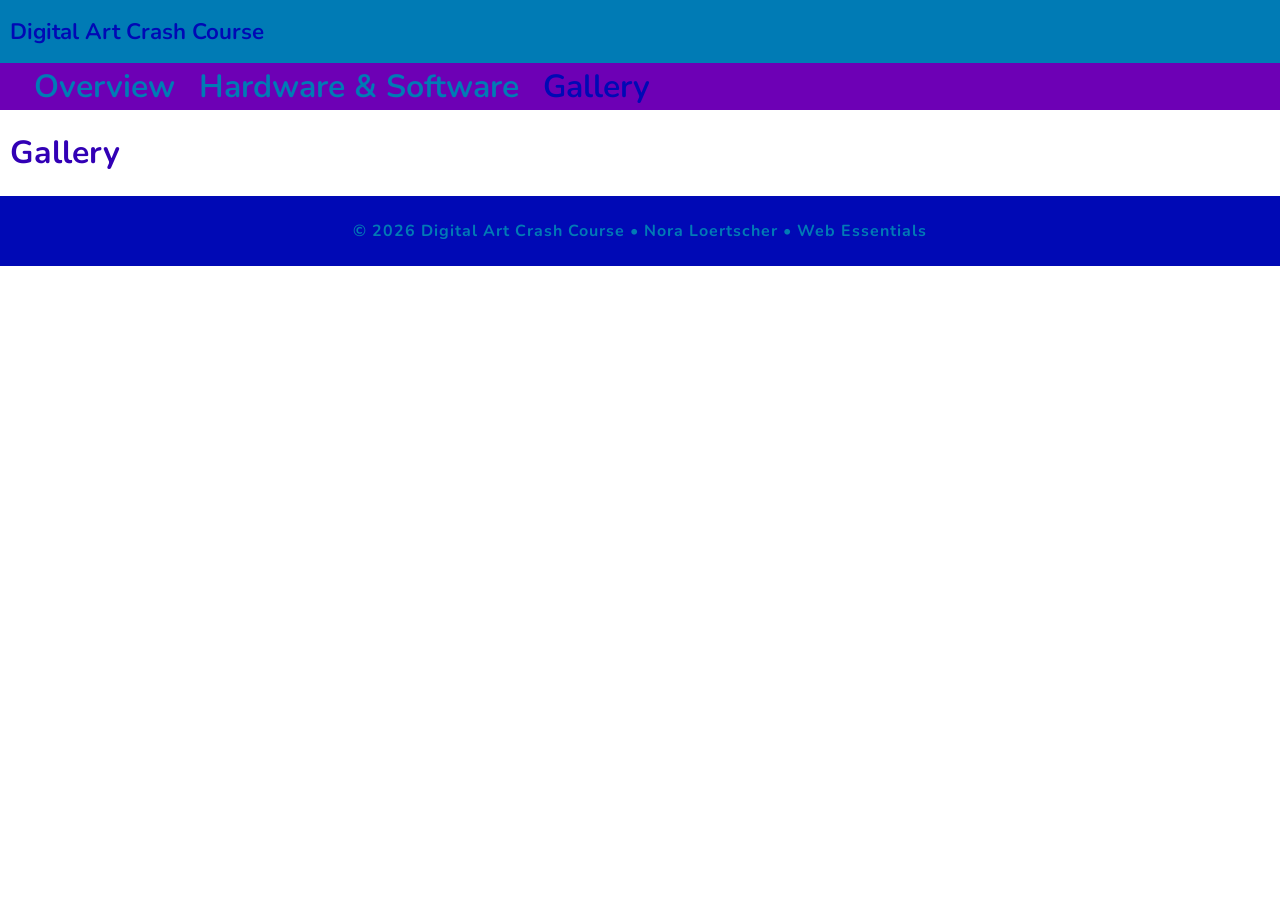
==== gallery.html @ ebd36369 "Added gallery page" ====
<!doctype html>
<html lang="en">
<head>
    <meta charset="UTF-8">
    <meta name="description" content="Digital Art Crash Course is a resource for beginning digital artists to learn how they can get into it"/>
    <meta name="author" content="Nora Loertscher"/>
    <meta name="viewport" content="width=device-width, initial-scale=1">
    <title>Digital Art Crash Course: Where to Start</title>
    
    <link rel="preconnect" href="https://fonts.googleapis.com">
    <link rel="preconnect" href="https://fonts.gstatic.com" crossorigin>
    <link href="https://fonts.googleapis.com/css2?family=Nunito:ital,wght@0,200..1000;1,200..1000&display=swap" rel="stylesheet">
    
    <link rel="stylesheet" href="styles.css">
</head>
<body>
    <!-- start the page header -->
    <header>
        <span>Digital Art Crash Course</span>
    </header>
    
    <!-- start the page navigation -->
    <nav>
        <ul>
            <li><a href="index.html">Overview</a></li>
            <li><a href="hardwareandsoftware.html">Hardware & Software</a></li>
            <li class="active"><a href="gallery.html">Gallery</a></li>
        </ul>
    </nav>
    
    <!-- start the page main -->
    <main>
        <h1>Gallery</h1>

        
    </main>
    
    <!-- start the page footer -->
    <footer>
        <p>&copy; 2026 Digital Art Crash Course &bull; Nora Loertscher &bull; Web Essentials</p>
    </footer>
</body>
</html>
---- styles.css ----
body{
    font-family: "Nunito", sans-serif;
    margin: 0;
}

header{
    background-color: #007bb5;
    padding: 1rem 10px;
}

header span{
    font-weight: 675;
    font-size: 1.4rem;
    color: #0009b5;
}

nav {
    background-color: #6d00b5;
}

nav ul{
    margin: 0;
    list-style-type: none;
    display: flex;
    padding: 2px 10px;
}

nav a{
    text-decoration: none;
    display: block;
    color: #007bb5;
    padding-left: 1.5rem;
    font-size: 2rem;
    font-weight: 650;
}

nav a:hover{
    color: #0009b5;
}

nav li.active a{
    color: #0009b5;
}

/* main */

main{
    padding: 0 10px;
}

main h1{
    color: #3200b5;
}

main h2{
    color: #0042b5;
}

main ul{
    list-style-type: circle;
}

main p{
    margin: 0;
    color: #120024;
}

main a{
    text-decoration: none;
    color: #0042b5;
}

main a:hover{
    color: #3200b5;
}

main li{
    color: #120024;
}

main ol li{
    padding-bottom: 5px;
}

main dl{
    padding-left: .8rem;
}

main dl dt{
    font-size: 1.1rem;
    color: #007bb5;
}

main dl dd{
    padding-bottom: 8px;
    color: #120024;
    font-size: .93rem;
}

main address{
    background-color: #007bb5;
    border-radius: 5px;
    border-style: dotted;
    border-color: #6d00b5;
    margin-bottom: .6rem;
}

main address a{
    color: #3200b5;
}

main address a:hover{
    color: #6d00b5;
}

footer{
    background-color: #0009b5;
    padding: .5rem 0;
}

footer p{
    text-align: center;
    color: #007bb5;
    letter-spacing: 1px;
    font-weight: 700;
}
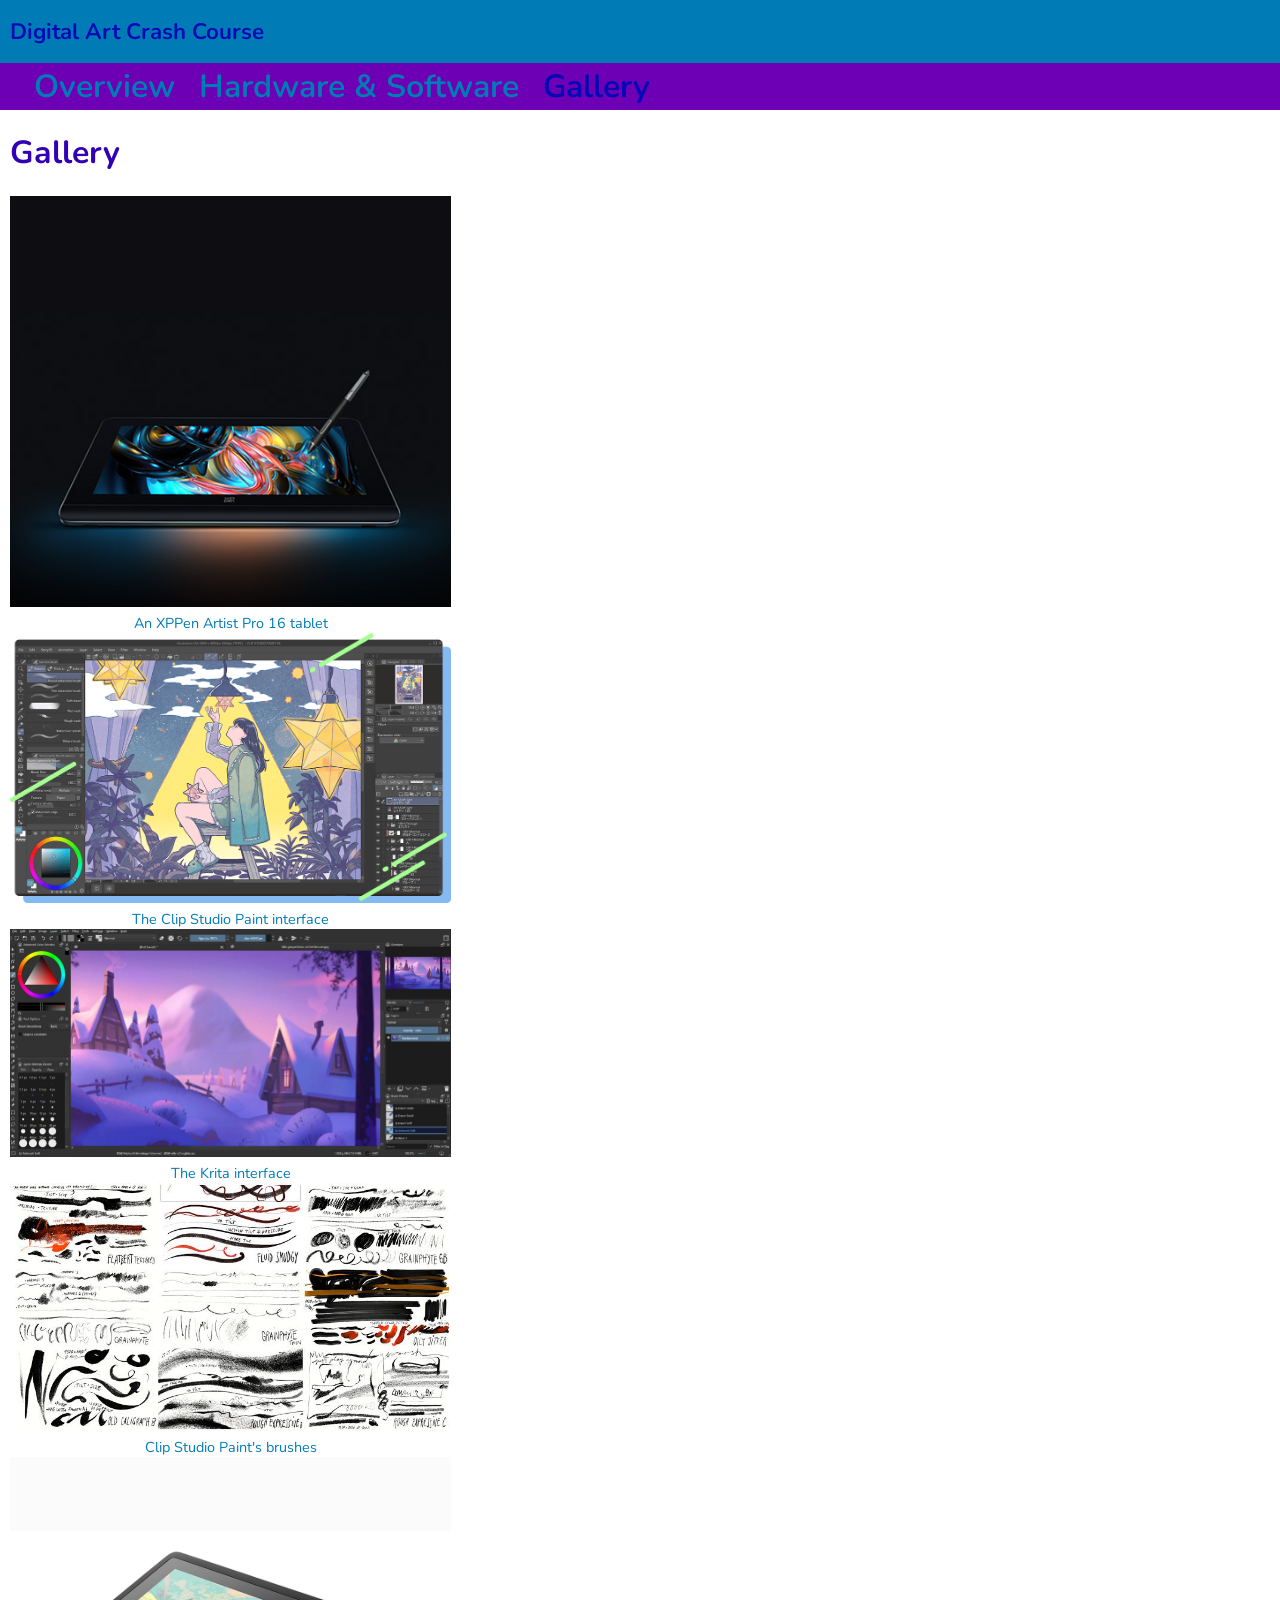
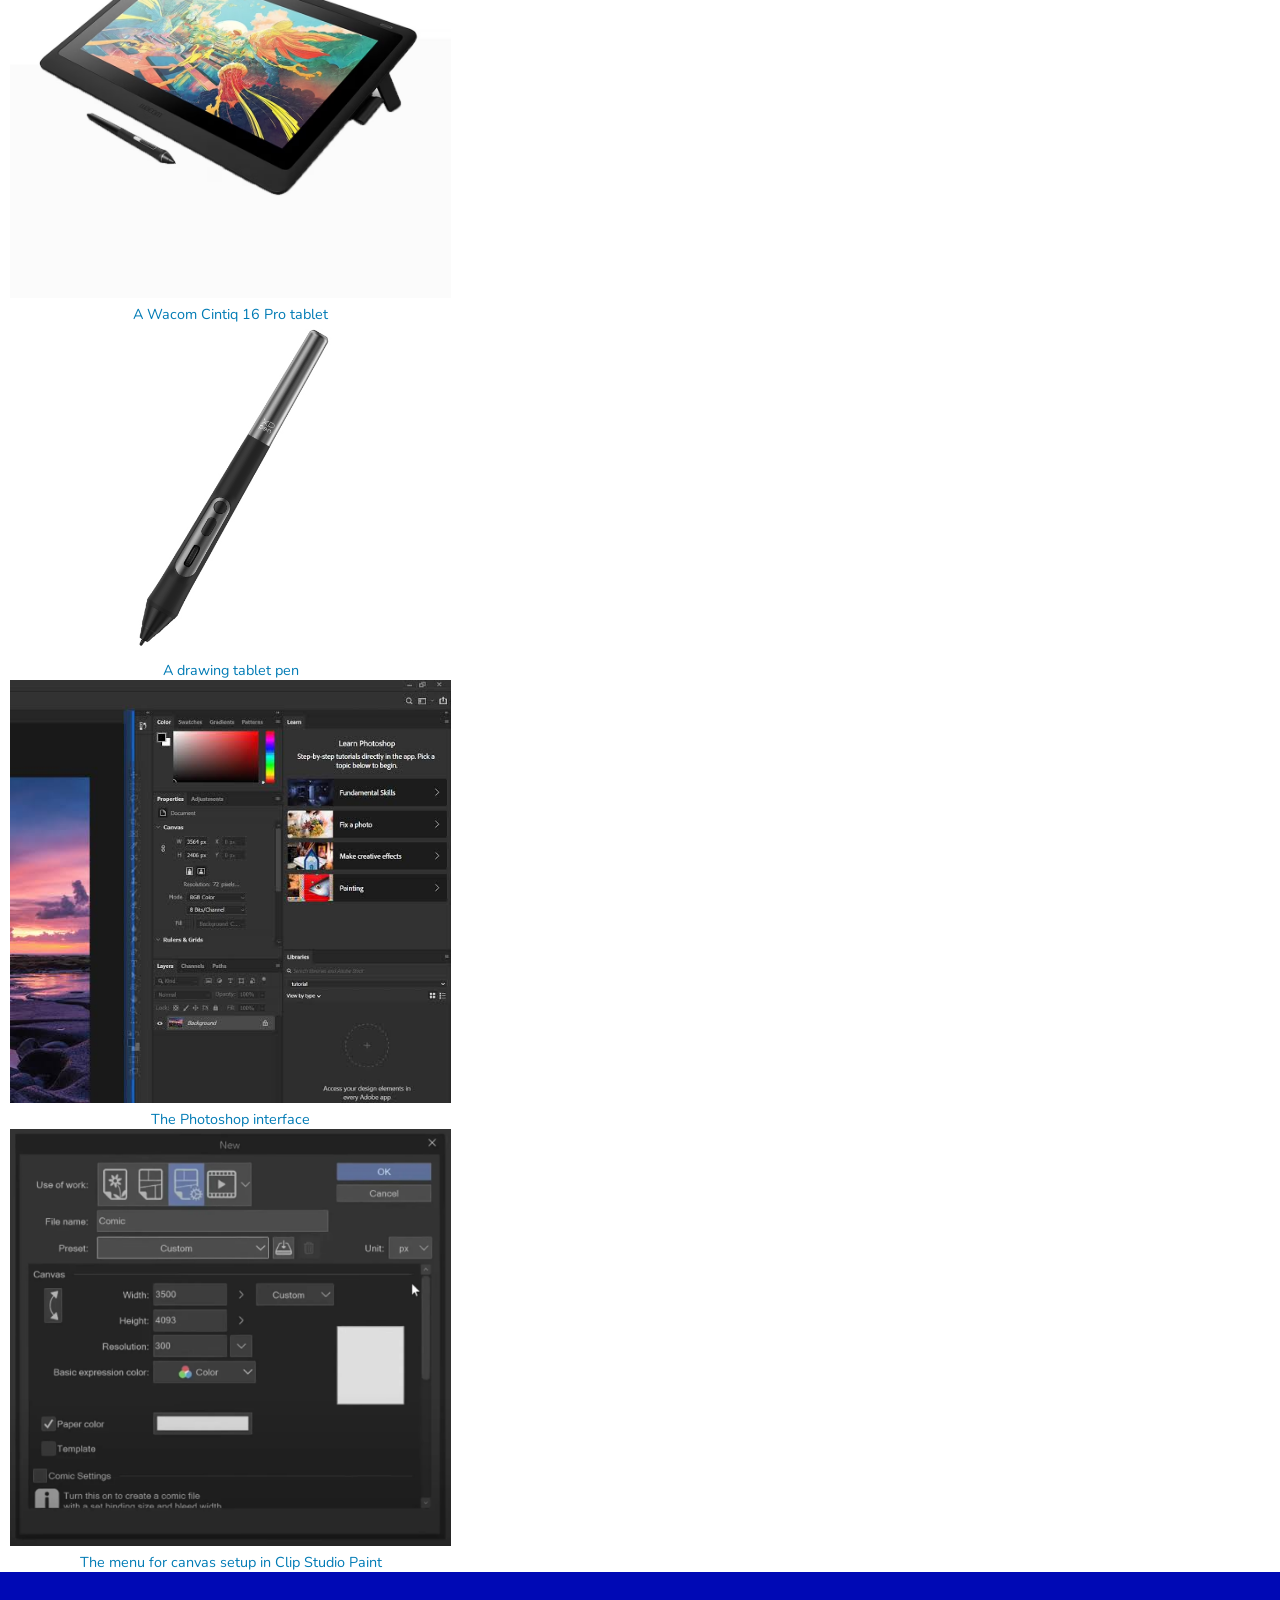
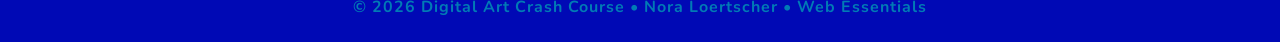
==== commit 3410662e: "Added images to gallery" ====
--- a/gallery.html
+++ b/gallery.html
@@ -32,7 +32,47 @@
     <main>
         <h1>Gallery</h1>
 
-        
+        <div class="gallery">
+            <figure>
+                <img src="images/colorsplash_tablet.jpg" alt="A drawing tablet with a color splash" width="492" height="459" loading="lazy">
+                <figcaption>An XPPen Artist Pro 16 tablet</figcaption>
+            </figure>
+
+            <figure>
+                <img src="images/clip_ui.png" alt="The Clip Studio Paint UI" width="1000" height="611" loading="lazy">
+                <figcaption>The Clip Studio Paint interface</figcaption>
+            </figure>
+
+            <figure>
+                <img src="images/krita_ui.webp" alt="The Krita UI" width="1767" height="915" loading="lazy">
+                <figcaption>The Krita interface</figcaption>
+            </figure>
+
+            <figure>
+                <img src="images/clip_brushes.jpg" alt="An example of Clip Studio Paint's brushes" width="739" height="415" loading="lazy">
+                <figcaption>Clip Studio Paint's brushes</figcaption>
+            </figure>
+
+            <figure>
+                <img src="images/wacom_tablet.avif" alt="A Wacom Cintiq 16 Pro tablet" width="1000" height="1000" loading="lazy">
+                <figcaption>A Wacom Cintiq 16 Pro tablet</figcaption>
+            </figure>
+
+            <figure>
+                <img src="images/tablet_pen.jpg" alt="A standard drawing tablet pen" width="800" height="600" loading="lazy">
+                <figcaption>A drawing tablet pen</figcaption>
+            </figure>
+
+            <figure>
+                <img src="images/photoshop_ui.jpg" alt="The Photoshop UI" width="1218" height="1165" loading="lazy">
+                <figcaption>The Photoshop interface</figcaption>
+            </figure>
+
+            <figure>
+                <img src="images/clip_canvas_setup.webp" alt="The canvas setup menu in Clip Studio Paint" width="1070" height="1012" loading="lazy">
+                <figcaption>The menu for canvas setup in Clip Studio Paint</figcaption>
+            </figure>
+        </div>
     </main>
     
     <!-- start the page footer -->
--- a/styles.css
+++ b/styles.css
@@ -113,6 +113,30 @@
     color: #6d00b5;
 }
 
+figure.home{
+    margin: 0;
+    float: right;
+    width: 35%;
+    height: auto;
+}
+
+figure img{
+    width: 100%;
+    height: auto;
+}
+
+figure figcaption{
+    text-align: center;
+    font-size: .9rem;
+    color: #007bb5;
+}
+
+div.gallery figure{
+    margin: 0;
+    width: 35%;
+    height: auto;
+}
+
 footer{
     background-color: #0009b5;
     padding: .5rem 0;
